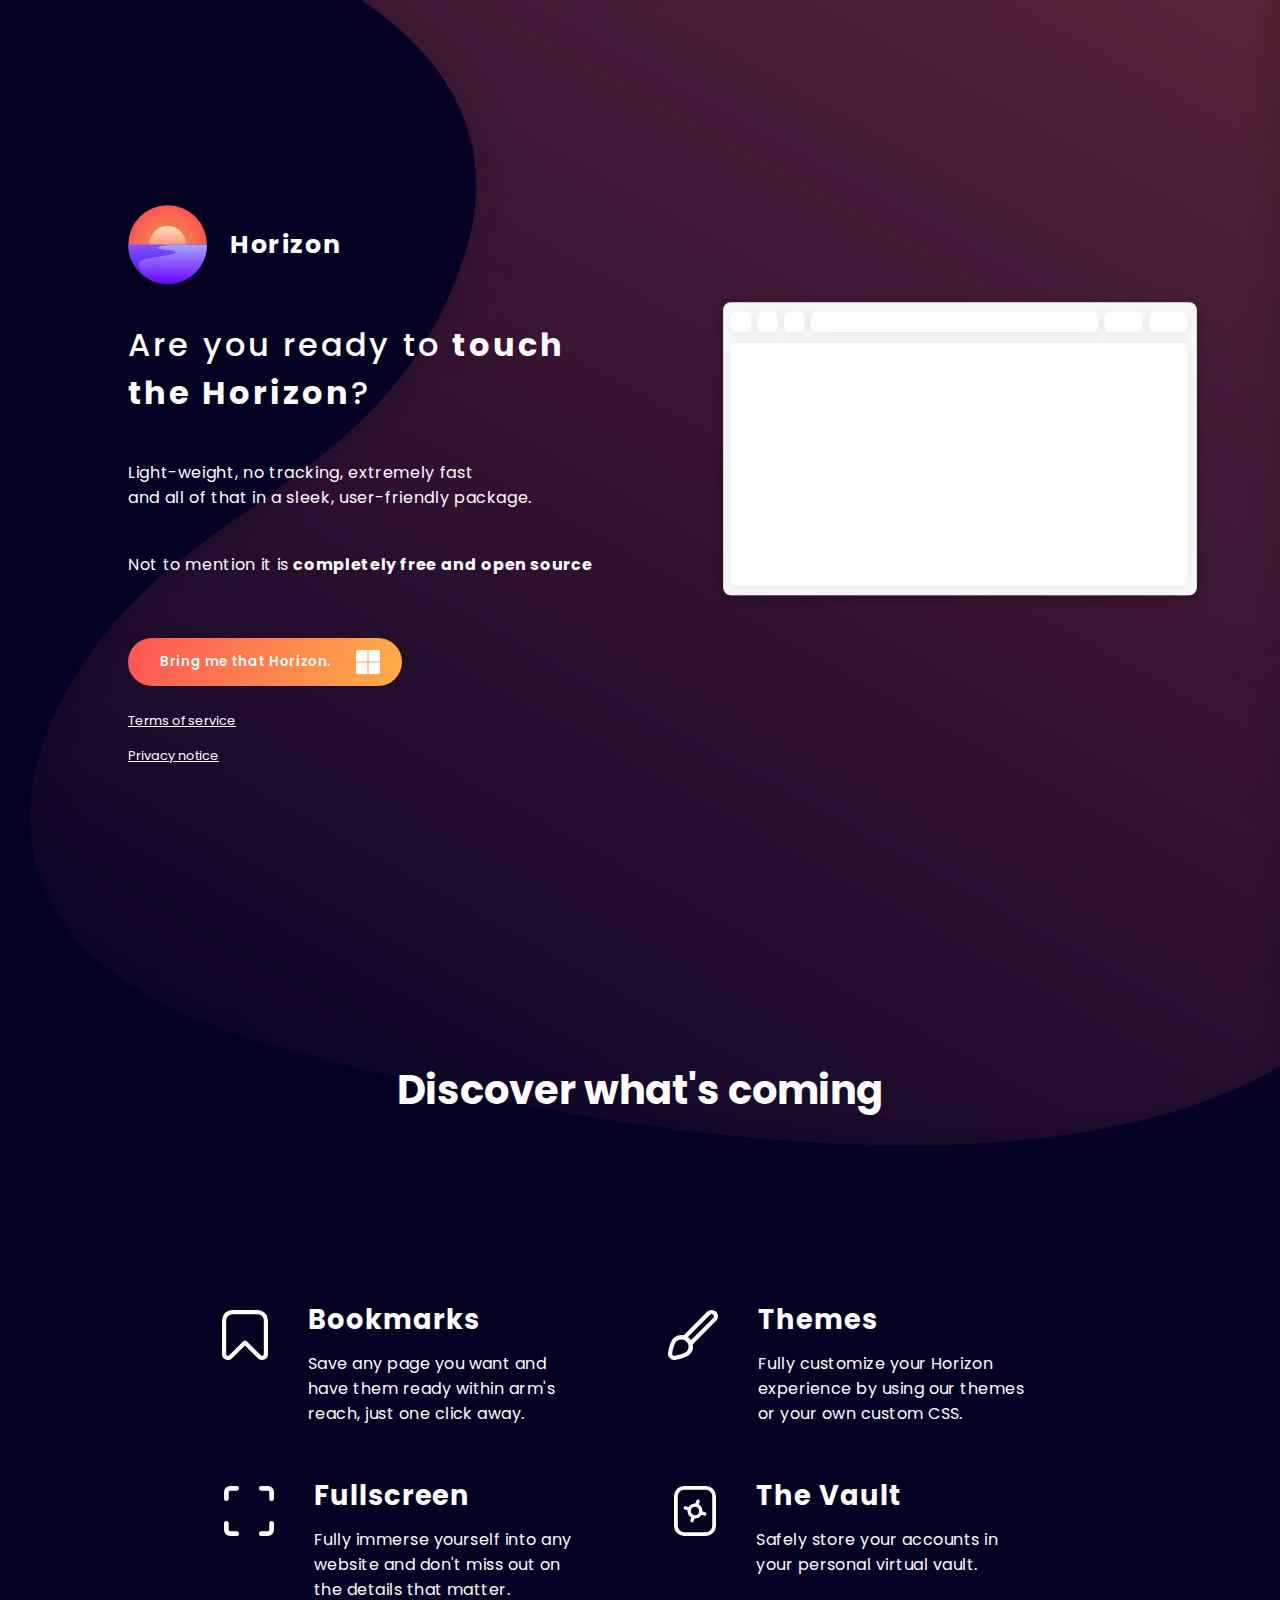
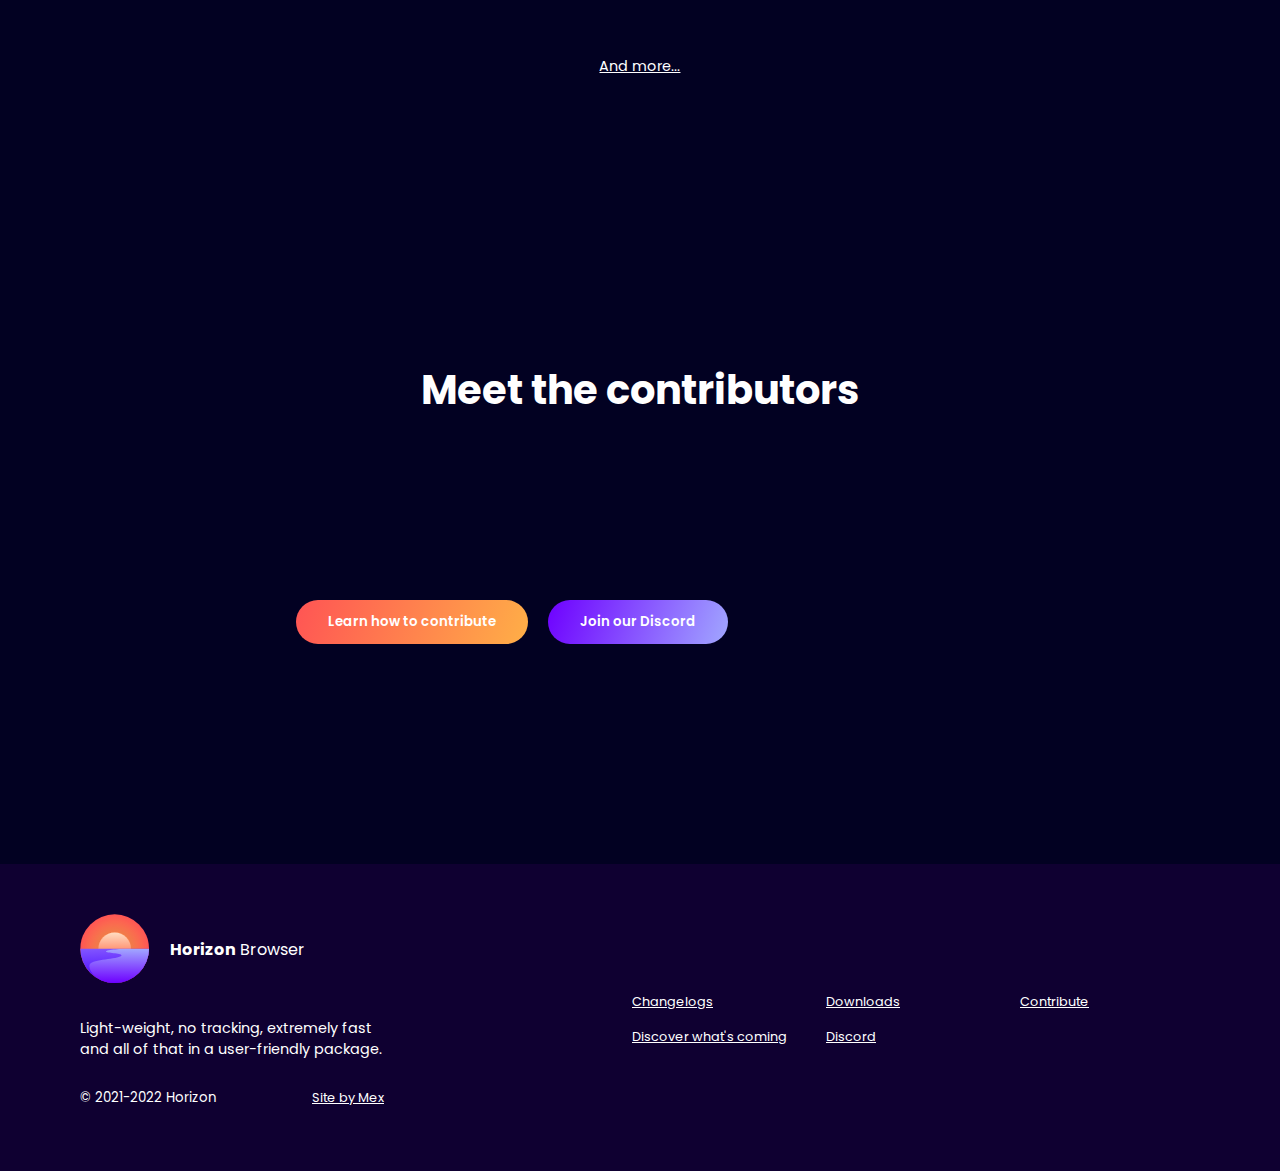
==== index.html @ a5604eb2 "h" ====
<!DOCTYPE html>
<html lang="en">
<head>
    <meta charset="UTF-8">
    <meta http-equiv="X-UA-Compatible" content="IE=edge">
    <meta name="viewport" content="width=device-width, initial-scale=1.0">

    <link rel="shortcut icon" href="./favicon.ico" />

    <meta property="og:title" content="Horizon" />
    <meta property="og:type" content="website" />
    <meta property="og:url" content="https://horizonbrowser.com/index.html" />
    <meta property="og:image" content="https://horizonbrowser.com/png/Logo.png" />

    <script src="https://ajax.googleapis.com/ajax/libs/jquery/3.6.0/jquery.min.js"></script>
    <link rel="preconnect" href="https://fonts.gstatic.com">
    <link href="https://fonts.googleapis.com/css2?family=Poppins:wght@300;400;500;600;700;800&display=swap" rel="stylesheet">
    <link id="css" rel="stylesheet" href="css/main.css"/>
    <title>Horizon</title>
</head>

<body id="top">
    <script src="js/main.js"></script>
    <div class="page">
        <div class="box">
            <div class="logo-container">
                <img src="content/svg/Logo.svg" />
                <h3>Horizon</h3>
            </div>
            <h1>
                Are you ready to <b>touch</br>
                the Horizon</b>?
            </h1>
            <h4>
                Light-weight, no tracking, extremely fast</br>
                and all of that in a sleek, user-friendly package.
            </h4>
            <h4>Not to mention it is <strong>completely free and open source</strong></h4>
            <button class="button gradient-orange">
                Bring me that Horizon.
                <img src="content/svg/Windows.svg" />
            </button>
            <a href="#">Terms of service</a></br>
            <a href="#">Privacy notice</a>
            <img class="blob0" src="content/svg/Blob0.svg" alt="Blob0">
        </div>
        <div class="box">
            <img class="browser" src="content/svg/Browser.svg" alt="Browser">
        </div>
    </div>
    <div class="page">
        <p class="heading" id="future">Discover what's coming</p>
        <div class="centered-box">
            <div class="discovery-row">
                <div class="discovery-box">
                    <img src="content/svg/fi-rr-bookmark.svg" alt="Bookmarks">
                    <div class="text-container">
                        <p>Bookmarks</p>
                        <p>
                            Save any page you want and</br>
                            have them ready within arm's</br>
                            reach, just one click away.
                        </p>
                    </div>
                </div>
                <div class="discovery-box">
                    <img src="content/svg/fi-rr-paint-brush.svg" alt="Themes">
                    <div class="text-container">
                        <p>Themes</p>
                        <p>
                            Fully customize your Horizon</br>
                            experience by using our themes</br>
                            or your own custom CSS.
                        </p>
                    </div>
                </div>
            </div>
            <div class="discovery-row">
                <div class="discovery-box">
                    <img src="content/svg/fi-rr-expand.svg" alt="Fullscreen">
                    <div class="text-container">
                        <p>Fullscreen</p>
                        <p>
                            Fully immerse yourself into any</br>
                            website and don't miss out on</br>
                            the details that matter.
                        </p>
                    </div>
                </div>
                <div class="discovery-box">
                    <img src="content/svg/Vault.svg" alt="The Vault">
                    <div class="text-container">
                        <p>The Vault</p>
                        <p>
                            Safely store your accounts in</br>
                            your personal virtual vault.
                        </p>
                    </div>
                </div>
            </div>

            <a href="#">And more...</a>
        </div>
    </div>
    <div class="page">
        <p class="heading" id="contributors">Meet the contributors</p>

        <div class="contributor-container">
            <div class="contributor-box-wrapper" id="contributor-boxes">
            <div class="contributor-buttons-box">
                <button onclick="window.location.href='https://github.com/AW1534/Horizon'" class="button gradient-orange">Learn how to contribute</button>
                <button onclick="window.location.href='https://discord.gg/BjBWtfuD72'" class="button gradient-blue">Join our Discord</button>
            </div>
        </div>
    </div>
    <div class="footer">
        <div class="info-section">
            <div class="brand">
                <img src="content/svg/Logo.svg" />
                <p><b>Horizon</b> Browser</p>
            </div>
            <p>
                Light-weight, no tracking, extremely fast</br>
                and all of that in a user-friendly package.
            </p>
            <small><p>&copy; 2021-2022 Horizon &nbsp;&nbsp;&nbsp;&nbsp;&nbsp;&nbsp;&nbsp;&nbsp;&nbsp;&nbsp;&nbsp;&nbsp;&nbsp;&nbsp;&nbsp;&nbsp;&nbsp;&nbsp;&nbsp;&nbsp;&nbsp;&nbsp;&nbsp;<a href="mexury.github.io">Site by Mex</a></p></small>
        </div>
        <div class="link-section">
            <div class="link-row">
                <a href="#">Changelogs</a>
                <a href="#top">Downloads</a>
                <a href="#contributors">Contribute</a>
            </div>
            <div class="link-row">
                <a href="#future">Discover what's coming</a>
                <a href="https://discord.gg/BjBWtfuD72">Discord</a>
            </div>
        </div>
    </div>
</body>
</html>
---- css/main.css ----
:root {
    --dark-400: #020122;
    --dark-300: #0C032C;
    --dark-200: #0F0031;
    --dark-100: #2C1C5B;
    --red-100: #FF5454;
    --orange-200: #FF8800;
    --orange-100: #FFAF47;
    --pink-100: rgba(255, 84, 198, .3);
    --light-200: #6E00FF;
    --light-100: #A1A7FF;
    --light-0: #FFFFFF;
}

* {
    font-family: Poppins, sans-serif;
    color: var(--light-0);
}

body {
    margin: 0;
    background: var(--dark-400);
    height: 100vh;
    width: 100%;
    overflow-x: hidden;
}

.page {
    min-height: 100%;
    width: 100%;
    display: flex;
    flex-wrap: wrap;
    flex-direction: row;
}

.box {
    margin: 50px 10%;
    width: calc(50% - 20%);
    min-width: 330px;
    height: 500px;
    display: flex;
    flex-direction: column;
    flex-grow: 0;
}

.page:first-of-type {
    white-space: nowrap;
    align-content: center;
}

.page:first-of-type .box:last-of-type {
    /* background: #aa0000; */
    justify-content: center;
}

.page:first-of-type .button:first-of-type {
    margin-top: 40px;
    display: block;
    margin-bottom: 30px;
    letter-spacing: .04rem;
    text-align: left;
    margin-right: auto;
}
a {
    font-size: .8rem;
    display: inline-block;
    line-height: 0.6rem;
    margin: 0;
    transition: color 200ms ease;
}
a:hover {
    transition: color 200ms ease;
    color: var(--light-200);
}

.page:first-of-type .box:first-of-type a {
    margin-right: auto;
}

.browser {
    transform: scale(1.3);
}

.logo-container * {
    display: inline-block;
    vertical-align: middle;
}
.logo-container h3 {
    font-weight: 700;
    font-size: 1.58rem;
    margin-left: 18px;
    letter-spacing: .1rem;
}
.logo-container img {
    height: 80px;
}
.logo-container {
    margin-bottom: 10px;
}

.page:first-of-type h3 {
    font-weight: 700;
}

.page:first-of-type h1 {
    font-weight: 500;
    letter-spacing: .2rem;
}

.page:first-of-type h4 {
    font-weight: 400;
    letter-spacing: .04rem;
}

.blob0 {
    position: absolute;
    /* box-shadow: 0px 0px 0px 2px #bada55af; */
    z-index: -100;
    height: clamp(1300px, 110vh, 110vh);
    aspect-ratio: 1/1;
    /* min-width: 1100px; */
    top: 0;
    right: 0;
}

.page:nth-of-type(2), .page:nth-of-type(3) {
    flex-direction: column;
    flex-wrap: nowrap;
    white-space: nowrap;
    justify-items: center;
}

.heading {
    font-weight: 700;
    font-size: 2.5rem;
    text-align: center;
    margin: 160px auto;
}

.centered-box {
    margin: 0px auto;
    display: flex;
    flex-direction: column;
    flex-wrap: wrap;
    justify-content: center;
}

.centered-box a {
    margin-top: 30px;
    text-align: center;
    font-size: .9rem;
}

.discovery-row {
    display: flex;
    flex-wrap: wrap;
    justify-content: center;
    margin: auto 0px;
}

.discovery-box {
    margin: 30px;
    display: flex;
    justify-content: top;
}

.discovery-box img {
    margin: 0;
    height: 50px;
}

.discovery-box .text-container {
    margin-left: 40px;
    vertical-align: top;
    min-width: 300px;
    /* box-shadow: 0px 0px 0px 2px #bada55af; */
}

.discovery-box .text-container p {
    margin: 0;
    font-size: 1rem;
    letter-spacing: 0.03rem;
}

.discovery-box .text-container p:first-of-type {
    font-size: 1.7rem;
    font-weight: 700;
    letter-spacing: 0.06rem;
    margin-bottom: 20px;
    line-height: 1.3rem;
}

.contributor-container {
    display: flex;
    justify-content: flex-start;
    flex-direction: column;
    margin: 0px 20%;
    margin-bottom: 200px;
}

.contributor-box-wrapper {
    display: flex;
    flex-direction: row;
    flex-wrap: wrap;
}

.contributor-box {
    display: flex;
    align-content: center;
    align-items: center;
    margin: 10px 40px;
    height: 150px;
    width: clamp(300px, 20%, 600px);
    transition: transform .5s;
    cursor: pointer;
}

.contributor-box:hover {
    transform: translateY(-5px)
}

.contributor-buttons-box {
    display: flex;
    margin: 20px 40px;
}

.contributor-buttons-box .button:first-of-type {
    margin-right: 20px;
}

.contributor-box img {
    height: 100px;
    width: 100px;
    border-radius: 100%;
    margin-right: 30px;
}

.contributor-box .empty-avatar {
    height: 100px;
    width: 100px;
    border-radius: 100%;
    margin-right: 30px;
    background: rgb(12,3,44);
    background: linear-gradient(0deg, rgba(12,3,44,1) 0%, rgba(44,28,91,1) 100%);
    box-shadow: inset 0px 3px 6px 0px #0C032C;
}

.contributor-box .empty-text {
    height: 25px;
    width: 600%;
    border-radius: 7px;
    margin-right: 30px;
    background: rgb(12,3,44);
    background: linear-gradient(0deg, rgba(12,3,44,1) 0%, rgba(44,28,91,1) 100%);
    box-shadow: inset 0px 3px 6px 0px #0C032C;
    margin: 10px 0px;
}

.contributor-box .empty-text:nth-of-type(2) {
    height: 25px;
    width: 400%;
    border-radius: 7px;
    margin-right: 30px;
    background: rgb(12,3,44);
    background: linear-gradient(0deg, rgba(12,3,44,1) 0%, rgba(44,28,91,1) 100%);
    box-shadow: inset 0px 3px 6px 0px #0C032C;
}

.contributor-box p {
    margin: 0;
}

.contributor-box p:first-of-type {
    font-size: 1.1rem;
    font-weight: 600;
    margin-bottom: 5px;
}

.footer {
    background: var(--dark-200);
    display: flex;
    position: relative;
    bottom: 0;
    left: 0;
    width: 100vw;
}

.footer .info-section {
    margin: auto;
    margin-left: 60px;
    display: flex;
    flex-direction: column;
    align-items: flex-start;
    text-align: left;
    padding: 50px 20px;
}

.footer .info-section .brand {
    display: flex;
    align-items: center;
    margin-bottom: 20px;
}

.footer .info-section img {
    height: 70px;
    width: 70px;
    margin-right: 20px;
}

.footer .info-section > p {
    font-size: .9rem;
}

.footer .link-section {
    /* background: #bada55; */
    margin: auto;
    margin-right: 60px;
    padding: 20px;
    display: flex;
    flex-direction: column;
    align-items: flex-start;
}

.footer .link-section a {
    width: 170px;
    /* background: purple; */
    margin: 0px 10px;
}

.footer .link-row {
    margin: 5px 0px;
}


.button {
    padding: 12px 32px;
    border-radius: 100px;
    border: 0;
    color: var(--light-0);
    background: var(--orange-200);
    font-weight: 600;
    transition: transform 200ms ease;
    cursor: pointer;
}
.button * {
    vertical-align: middle;
}
.button img {
    height: 24px;
    width: 24px;
    margin-left: 20px;
    margin-right: -10px;
}
.button.gradient-orange {
    background: var(--orange-100);
    background: linear-gradient(110deg, var(--red-100) 0%, var(--orange-100) 100%);
}
.button.gradient-blue {
    background: var(--light-200);
    background: linear-gradient(110deg, var(--light-200) 0%, var(--light-100) 100%);
}
.button:not(:disabled):hover {
    transition: all 200ms ease;
    transform: scale(1.1);
    
}
.button:not(:disabled):active {
    transition: all 200ms ease;
    transform: scale(0.9);
    box-shadow: inset 0px 1px 3px 0px var(--dark-400);
}
.button:disabled {
    background: var(--dark-200);
    border: 2px dashed var(--dark-100);
    cursor: not-allowed;
}



@media only screen and (max-width: 1250px) {
    .page:first-of-type .box:last-of-type {
        display: none;
    }

    .blob0 {
        height: auto;
        width: clamp(500px, 100vw, 100vw);
    }
}


@media only screen and (max-width: 400px) {
    .blob0 {
        display: none;
    }
}
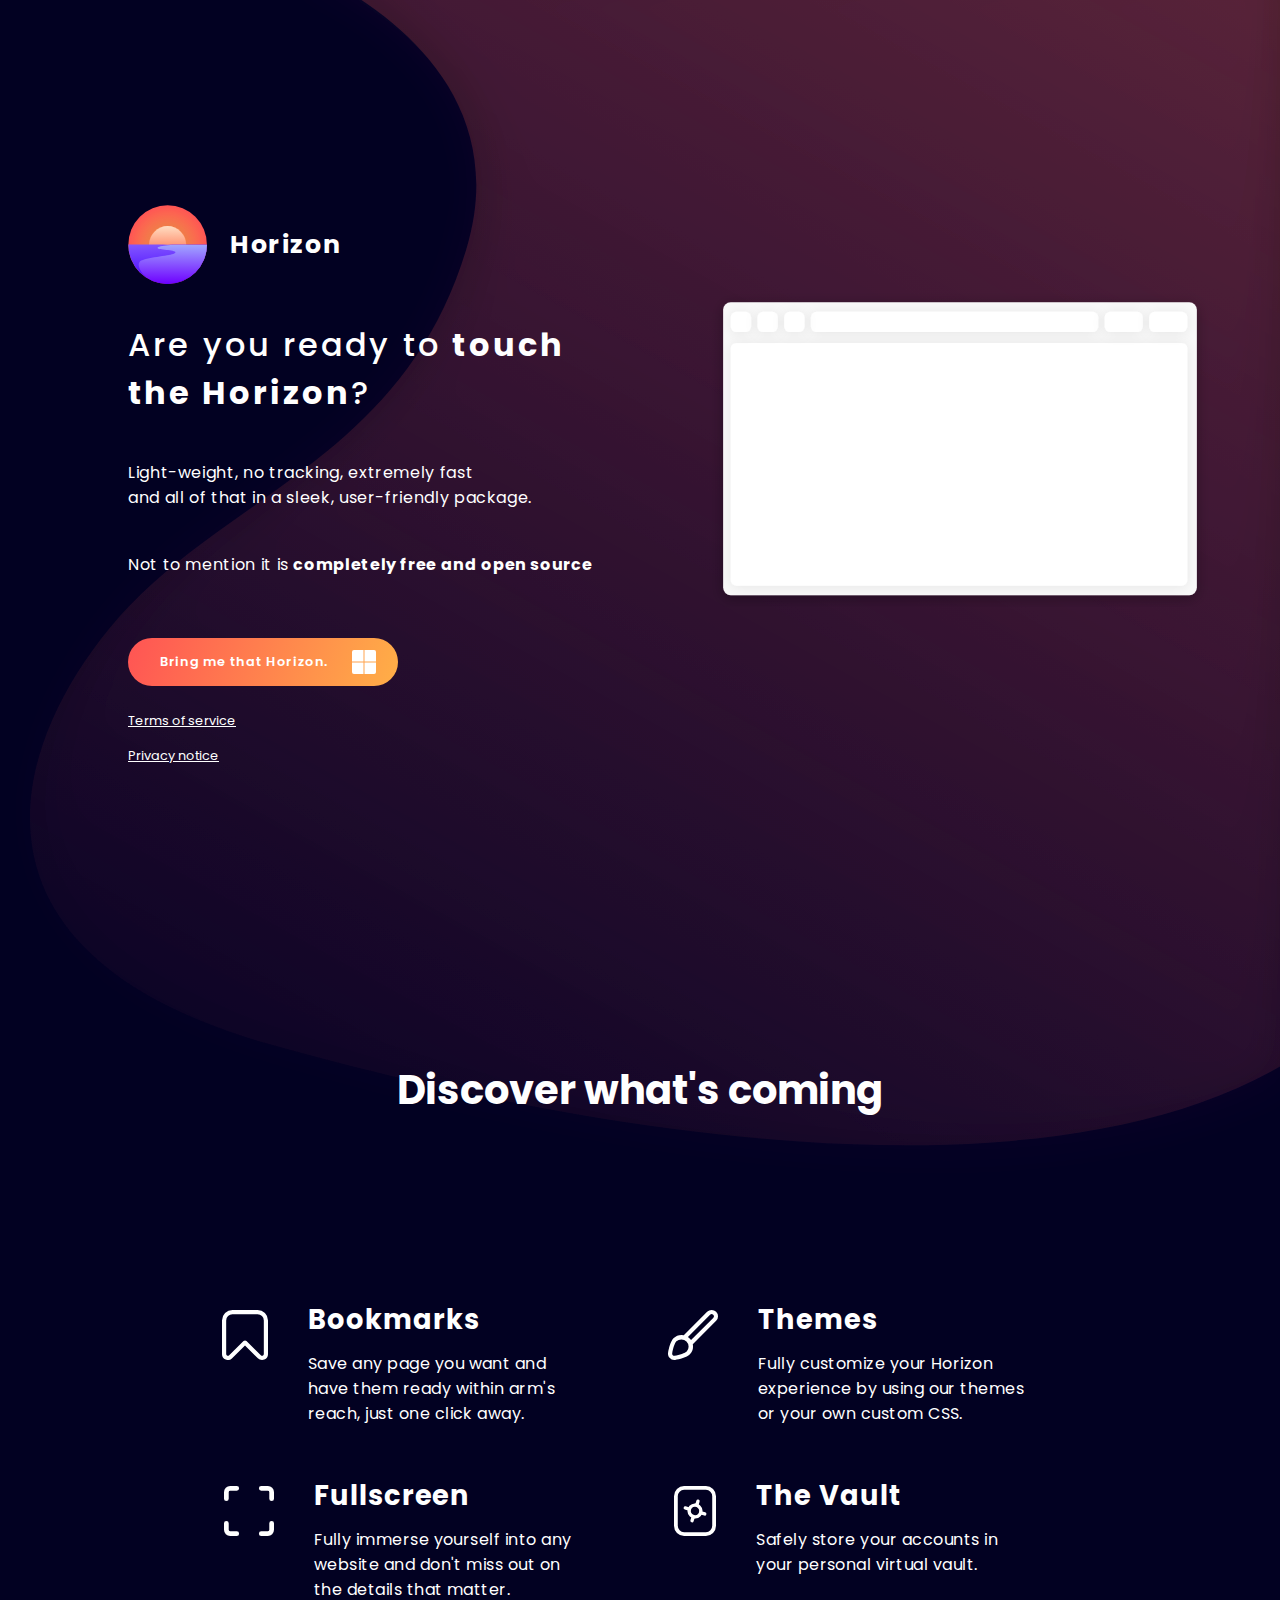
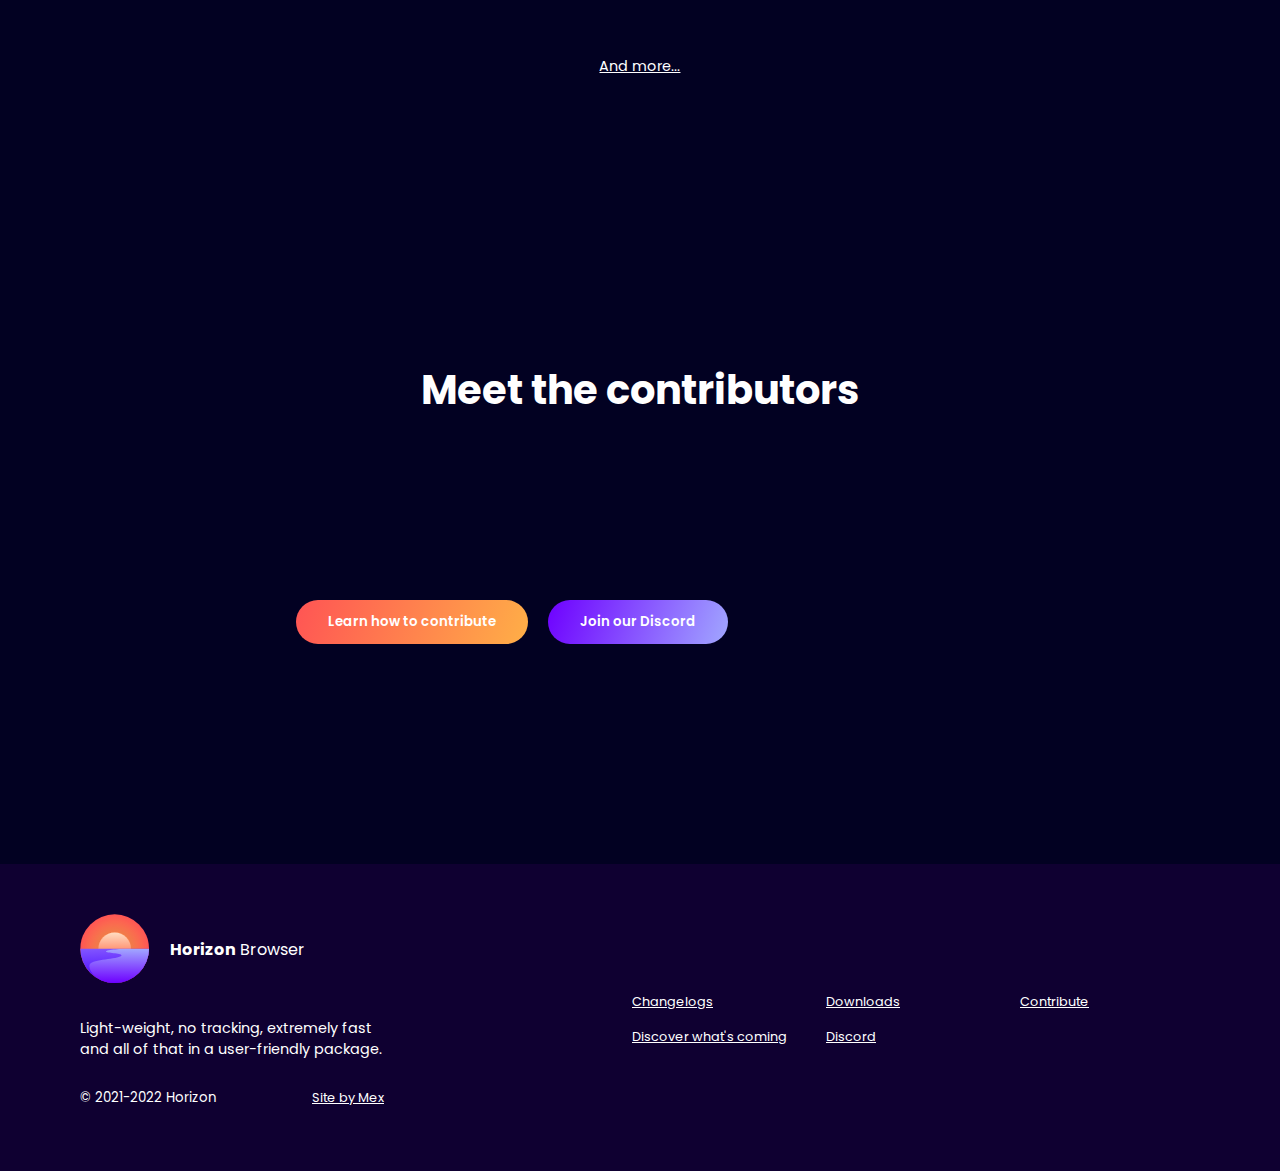
==== commit d237e102: "h" ====
--- a/index.html
+++ b/index.html
@@ -8,9 +8,13 @@
     <link rel="shortcut icon" href="./favicon.ico" />
 
     <meta property="og:title" content="Horizon" />
+    <meta property="og:description" content="Light-weight, no tracking, extremely fast-
+and all of that in a sleek, user-friendly package."/>
     <meta property="og:type" content="website" />
     <meta property="og:url" content="https://horizonbrowser.com/index.html" />
-    <meta property="og:image" content="https://horizonbrowser.com/png/Logo.png" />
+    <meta property="og:image" content="https://horizonbrowser.com/content/png/Logo.png" />
+    <meta property="og:secure_image" content="https://horizonbrowser.com/content/png/Logo.png" />
+    <meta property="og:secure_image" content="Horizon Logo|" />
 
     <script src="https://ajax.googleapis.com/ajax/libs/jquery/3.6.0/jquery.min.js"></script>
     <link rel="preconnect" href="https://fonts.gstatic.com">
@@ -36,10 +40,10 @@
                 and all of that in a sleek, user-friendly package.
             </h4>
             <h4>Not to mention it is <strong>completely free and open source</strong></h4>
-            <button class="button gradient-orange">
+            <a id="download-button" class="button gradient-orange" href="/downloadFiles/Horizon.zip" download="Horizon.zip">
                 Bring me that Horizon.
                 <img src="content/svg/Windows.svg" />
-            </button>
+            </a>
             <a href="#">Terms of service</a></br>
             <a href="#">Privacy notice</a>
             <img class="blob0" src="content/svg/Blob0.svg" alt="Blob0">
@@ -138,4 +142,4 @@
         </div>
     </div>
 </body>
-</html>+</html>
--- a/css/main.css
+++ b/css/main.css
@@ -16,6 +16,14 @@
     font-family: Poppins, sans-serif;
     color: var(--light-0);
 }
+html {
+    -ms-scroll-snap-type: mandatory;
+    scroll-snap-type: mandatory;
+    -ms-scroll-snap-points-y: repeat(100vh);
+    scroll-snap-points-y: repeat(100vh);
+    -ms-scroll-snap-type: y mandatory;
+    scroll-snap-type: y mandatory;
+}
 
 body {
     margin: 0;
@@ -23,6 +31,7 @@
     height: 100vh;
     width: 100%;
     overflow-x: hidden;
+    -ms-overflow-style: -ms-autohiding-scrollbar;
 }
 
 .page {
@@ -31,6 +40,7 @@
     display: flex;
     flex-wrap: wrap;
     flex-direction: row;
+    scroll-snap-align: start;
 }
 
 .box {
@@ -283,6 +293,7 @@
     bottom: 0;
     left: 0;
     width: 100vw;
+    scroll-snap-align: start;
 }
 
 .footer .info-section {
@@ -336,6 +347,7 @@
     padding: 12px 32px;
     border-radius: 100px;
     border: 0;
+    text-decoration: none;
     color: var(--light-0);
     background: var(--orange-200);
     font-weight: 600;
@@ -359,6 +371,11 @@
     background: var(--light-200);
     background: linear-gradient(110deg, var(--light-200) 0%, var(--light-100) 100%);
 }
+
+.button:hover {
+    color: var(--light-0);
+}
+
 .button:not(:disabled):hover {
     transition: all 200ms ease;
     transform: scale(1.1);
@@ -374,8 +391,6 @@
     border: 2px dashed var(--dark-100);
     cursor: not-allowed;
 }
-
-
 
 @media only screen and (max-width: 1250px) {
     .page:first-of-type .box:last-of-type {
